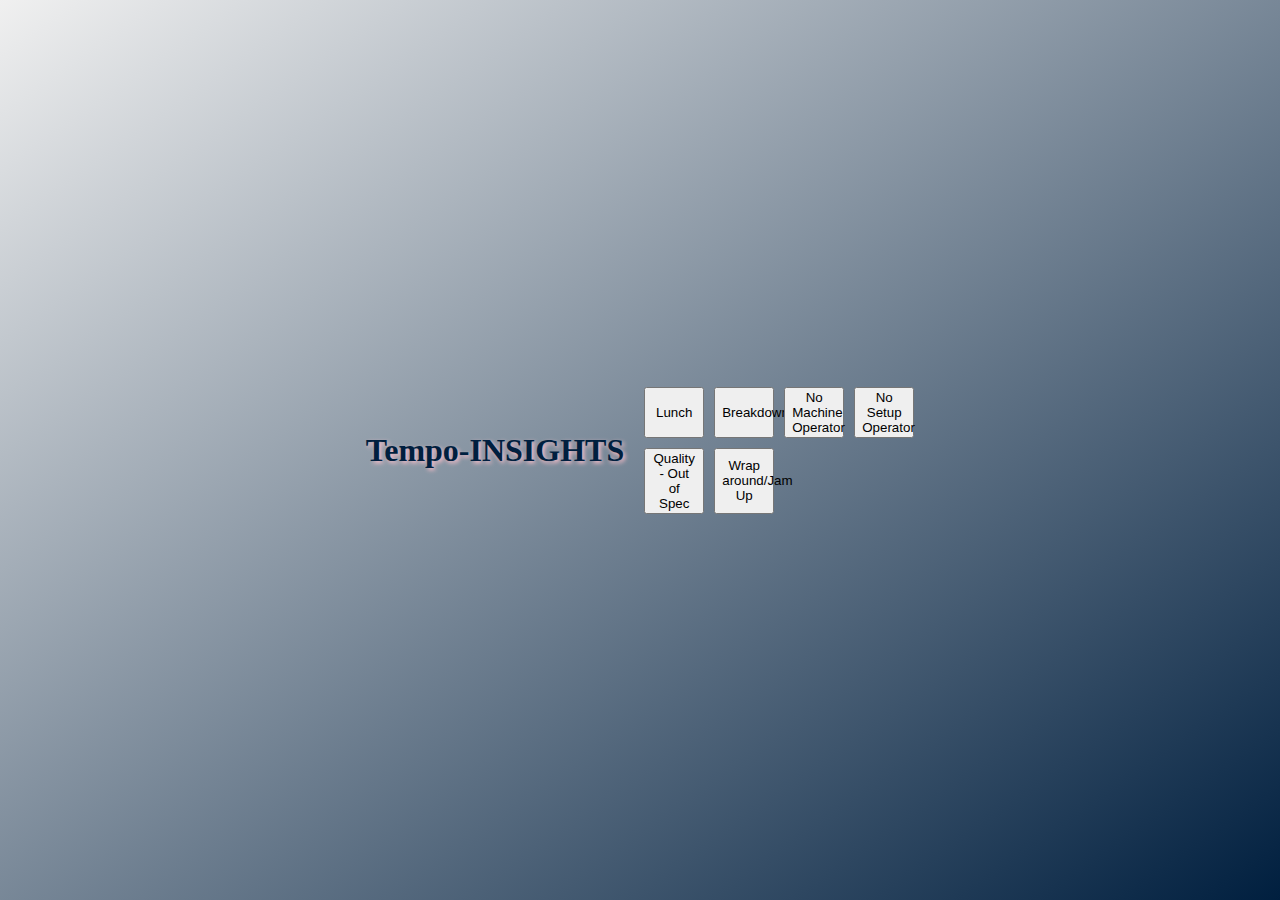
==== index.html @ 10a91802 "update 1.2" ====
<!DOCTYPE html>
<html lang="en">
<head>
    <meta charset="UTF-8">
    <meta name="viewport" content="width=device-width, initial-scale=1.0">
    <title>REST API Web App</title>
    <link rel="stylesheet" href="styles.css">
</head>
<body>
    <h1>Tempo-INSIGHTS</h1>
    <div class="container">
        <div class="grid">
        <button id="lunchButton">Lunch</button>
        <button id="breakdownButton">Breakdown</button>
        <button id="noMachineOperatorButton">No Machine Operator</button>
        <button id="noSetupOperatorButton">No Setup Operator</button>
        <button id="qualityOutOfSpecButton">Quality - Out of Spec</button>
        <button id="wrapJamButton">Wrap around/Jam Up</button>
    </div>
    </div>
    

    <script src="script.js" defer></script>
</body>
</html>
---- styles.css ----
body {
    margin: 0;
    padding: 0;
    display: flex;
    justify-content: center;
    align-items: center;
    height: 100vh;
    background: linear-gradient(to bottom right, #f0f0f0, #001f3f); /* Gradient from white to navy blue */
}

h1 {
    margin: 10px;
    color: #001f3f; /* Navy blue text color for the heading */
    text-shadow: 2px 2px 4px pink; /* Pink highlight using text-shadow */
}

.container {
    margin: 10px;
}

.grid {
    display: grid;
    grid-template-columns: repeat(4, 60px); /* Adjust the size as needed for 4 buttons in a row */
    grid-gap: 10px; /* Adjust the gap between buttons as needed */
}

.grid-item {
    display: flex;
    justify-content: center;
    align-items: center;
    width: 12px; /* Adjust the width as needed */
    height: 60px; /* Adjust the height as needed */
    background-color: #3498db;
    color: #fff;
    border: 2px solid #2980b9; /* Add a border to make it look like a button *
    border-radius: 8px; /* Increase the border-radius for rounded corners */
    font-size: 18px; /* Increase font size for better visibility */
    cursor: pointer;
}
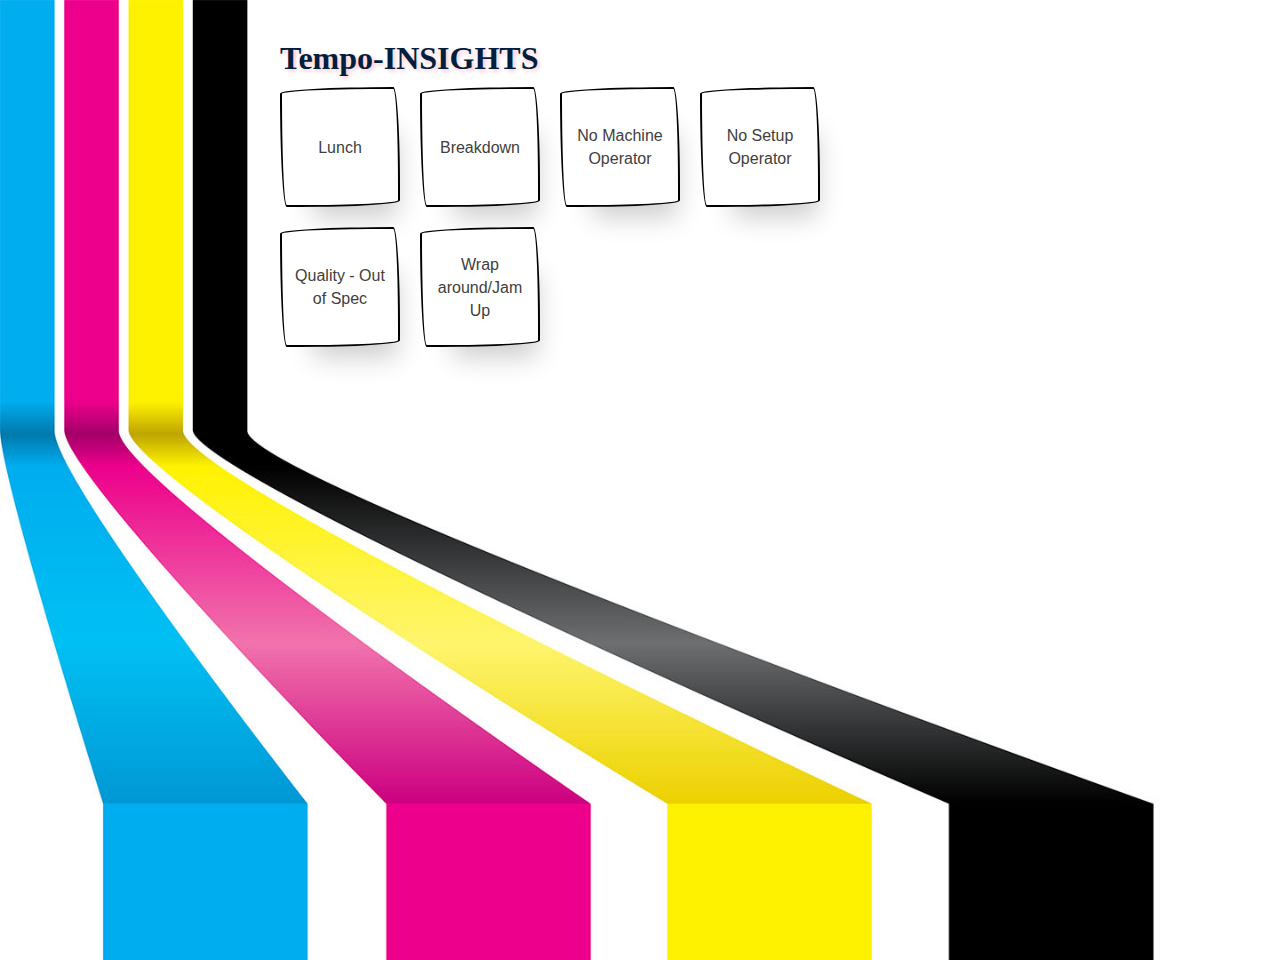
==== commit f14ab44d: "Update 1.3" ====
--- a/index.html
+++ b/index.html
@@ -3,19 +3,19 @@
 <head>
     <meta charset="UTF-8">
     <meta name="viewport" content="width=device-width, initial-scale=1.0">
-    <title>REST API Web App</title>
+    <title>REST API Web App</title> 
     <link rel="stylesheet" href="styles.css">
 </head>
 <body>
     <h1>Tempo-INSIGHTS</h1>
     <div class="container">
         <div class="grid">
-        <button id="lunchButton">Lunch</button>
-        <button id="breakdownButton">Breakdown</button>
-        <button id="noMachineOperatorButton">No Machine Operator</button>
-        <button id="noSetupOperatorButton">No Setup Operator</button>
-        <button id="qualityOutOfSpecButton">Quality - Out of Spec</button>
-        <button id="wrapJamButton">Wrap around/Jam Up</button>
+        <button class="button-55" id="lunchButton">Lunch</button>
+        <button class="button-55" id="breakdownButton">Breakdown</button>
+        <button class="button-55" id="noMachineOperatorButton">No Machine Operator</button>
+        <button class="button-55" id="noSetupOperatorButton">No Setup Operator</button>
+        <button class="button-55" id="qualityOutOfSpecButton">Quality - Out of Spec</button>
+        <button class="button-55" id="wrapJamButton">Wrap around/Jam Up</button>
     </div>
     </div>
     
--- a/styles.css
+++ b/styles.css
@@ -1,15 +1,16 @@
 body {
     margin: 0;
-    padding: 0;
+    padding: 30px 270px; 
     display: flex;
-    justify-content: center;
-    align-items: center;
+    flex-direction: column;
+    justify-content: flex-start; 
+    align-items: flex-start; 
     height: 100vh;
-    background: linear-gradient(to bottom right, #f0f0f0, #001f3f); /* Gradient from white to navy blue */
+    background: url(images/tempoBG.jpg); 
+    background-size: cover; 
 }
-
 h1 {
-    margin: 10px;
+    margin: 10px 10px 0 10px;
     color: #001f3f; /* Navy blue text color for the heading */
     text-shadow: 2px 2px 4px pink; /* Pink highlight using text-shadow */
 }
@@ -18,10 +19,52 @@
     margin: 10px;
 }
 
+.button-55 {
+    width: 120px;
+    height: 120px;
+  align-self: center;
+  background-color: #fff;
+  background-image: none;
+  background-position: 0 90%;
+  background-repeat: repeat no-repeat;
+  background-size: 4px 3px;
+  border-radius: 15px 225px 255px 15px 15px 255px 225px 15px;
+  border-style: solid;
+  border-width: 2px;
+  box-shadow: rgba(0, 0, 0, .2) 15px 28px 25px -18px;
+  box-sizing: border-box;
+  color: #41403e;
+  cursor: pointer;
+  display: inline-block;
+  font-family: Neucha, sans-serif;
+  font-size: 1rem;
+  line-height: 23px;
+  outline: none;
+  padding: .75rem;
+  text-decoration: none;
+  transition: all 235ms ease-in-out;
+  border-bottom-left-radius: 15px 255px;
+  border-bottom-right-radius: 225px 15px;
+  border-top-left-radius: 255px 15px;
+  border-top-right-radius: 15px 225px;
+  user-select: none;
+  -webkit-user-select: none;
+  touch-action: manipulation;
+}
+
+.button-55:hover {
+  box-shadow: rgba(0, 0, 0, .3) 2px 8px 8px -5px;
+  transform: translate3d(0, 2px, 0);
+}
+
+.button-55:focus {
+  box-shadow: rgba(0, 0, 0, .3) 2px 8px 4px -6px;
+}
+
 .grid {
     display: grid;
-    grid-template-columns: repeat(4, 60px); /* Adjust the size as needed for 4 buttons in a row */
-    grid-gap: 10px; /* Adjust the gap between buttons as needed */
+    grid-template-columns: repeat(4, 120px); /* Adjust the size as needed for 4 buttons in a row */
+    grid-gap: 20px; /* Adjust the gap between buttons as needed */
 }
 
 .grid-item {
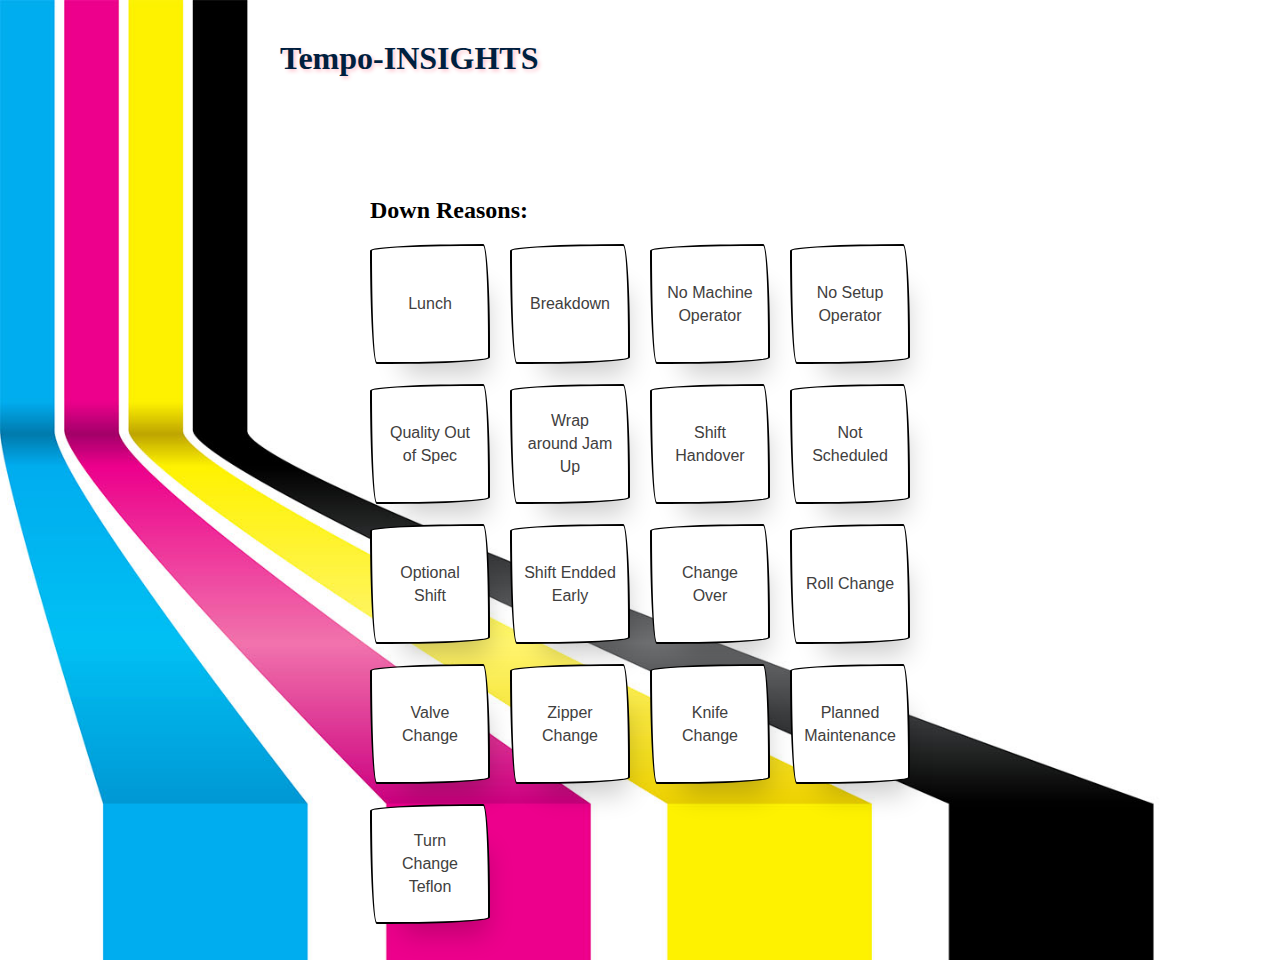
==== commit e38ab659: "update 1.4" ====
--- a/index.html
+++ b/index.html
@@ -9,13 +9,27 @@
 <body>
     <h1>Tempo-INSIGHTS</h1>
     <div class="container">
+        <h2>Down Reasons:</h2>
         <div class="grid">
-        <button class="button-55" id="lunchButton">Lunch</button>
-        <button class="button-55" id="breakdownButton">Breakdown</button>
-        <button class="button-55" id="noMachineOperatorButton">No Machine Operator</button>
-        <button class="button-55" id="noSetupOperatorButton">No Setup Operator</button>
-        <button class="button-55" id="qualityOutOfSpecButton">Quality - Out of Spec</button>
-        <button class="button-55" id="wrapJamButton">Wrap around/Jam Up</button>
+            <!-- <div class="grid-item "> -->
+        <button class="button-55" id="LunchButton">Lunch</button>
+        <button class="button-55" id="BreakdownButton">Breakdown</button>
+        <button class="button-55" id="No_Machine_OperatorButton">No Machine Operator</button>
+        <button class="button-55" id="No_Setup_OperatorButton">No Setup Operator</button>
+        <button class="button-55" id="Quality_Out_of_SpecButton">Quality Out of Spec</button>
+        <button class="button-55" id="Wrap_around_Jam_upButton">Wrap around Jam Up</button>
+        <button class="button-55" id="MeetingButton">Shift Handover</button>
+        <button class="button-55" id="Not_ScheduledButton">Not Scheduled</button>
+        <button class="button-55" id="Optional_Shift_ScheduledButton">Optional Shift</button>
+        <button class="button-55" id="Shift_Ended_EarlyButton">Shift Endded Early</button>
+        <button class="button-55" id="Change_OverButton">Change Over</button>
+        <button class="button-55" id="Roll_ChangeButton">Roll Change</button>
+        <button class="button-55" id="Valve_ChangeButton">Valve Change</button>
+        <button class="button-55" id="Zipper_ChangeButton">Zipper Change</button>
+        <button class="button-55" id="Knife_ChangeButton">Knife Change</button>
+        <button class="button-55" id="Planned_MaintenanceButton">Planned Maintenance</button>
+        <button class="button-55" id="Turn_Change_TeflonButton">Turn Change Teflon</button>
+    
     </div>
     </div>
     
@@ -23,3 +37,8 @@
     <script src="script.js" defer></script>
 </body>
 </html>
+
+
+<!-- Shift Handover
+Roll Chnage
+Cahnge Over -->--- a/styles.css
+++ b/styles.css
@@ -11,12 +11,11 @@
 }
 h1 {
     margin: 10px 10px 0 10px;
-    color: #001f3f; /* Navy blue text color for the heading */
-    text-shadow: 2px 2px 4px pink; /* Pink highlight using text-shadow */
+    color: #001f3f; 
+    text-shadow: 2px 2px 4px pink;
 }
-
-.container {
-    margin: 10px;
+.container { 
+    margin: 100px;  /*space between Tempo_INSIGHTS and Down Reasons: */
 }
 
 .button-55 {
@@ -63,20 +62,20 @@
 
 .grid {
     display: grid;
-    grid-template-columns: repeat(4, 120px); /* Adjust the size as needed for 4 buttons in a row */
-    grid-gap: 20px; /* Adjust the gap between buttons as needed */
+    grid-template-columns: repeat(4, 120px);
+    grid-gap: 20px;
 }
 
-.grid-item {
+/* .grid-item {
     display: flex;
     justify-content: center;
     align-items: center;
-    width: 12px; /* Adjust the width as needed */
-    height: 60px; /* Adjust the height as needed */
+    width: 12px;
+    height: 60px;
     background-color: #3498db;
     color: #fff;
-    border: 2px solid #2980b9; /* Add a border to make it look like a button *
-    border-radius: 8px; /* Increase the border-radius for rounded corners */
-    font-size: 18px; /* Increase font size for better visibility */
+    border: 350px solid #2980b9;
+    border-radius: 20px;
+    font-size: 18px;
     cursor: pointer;
-} +} */
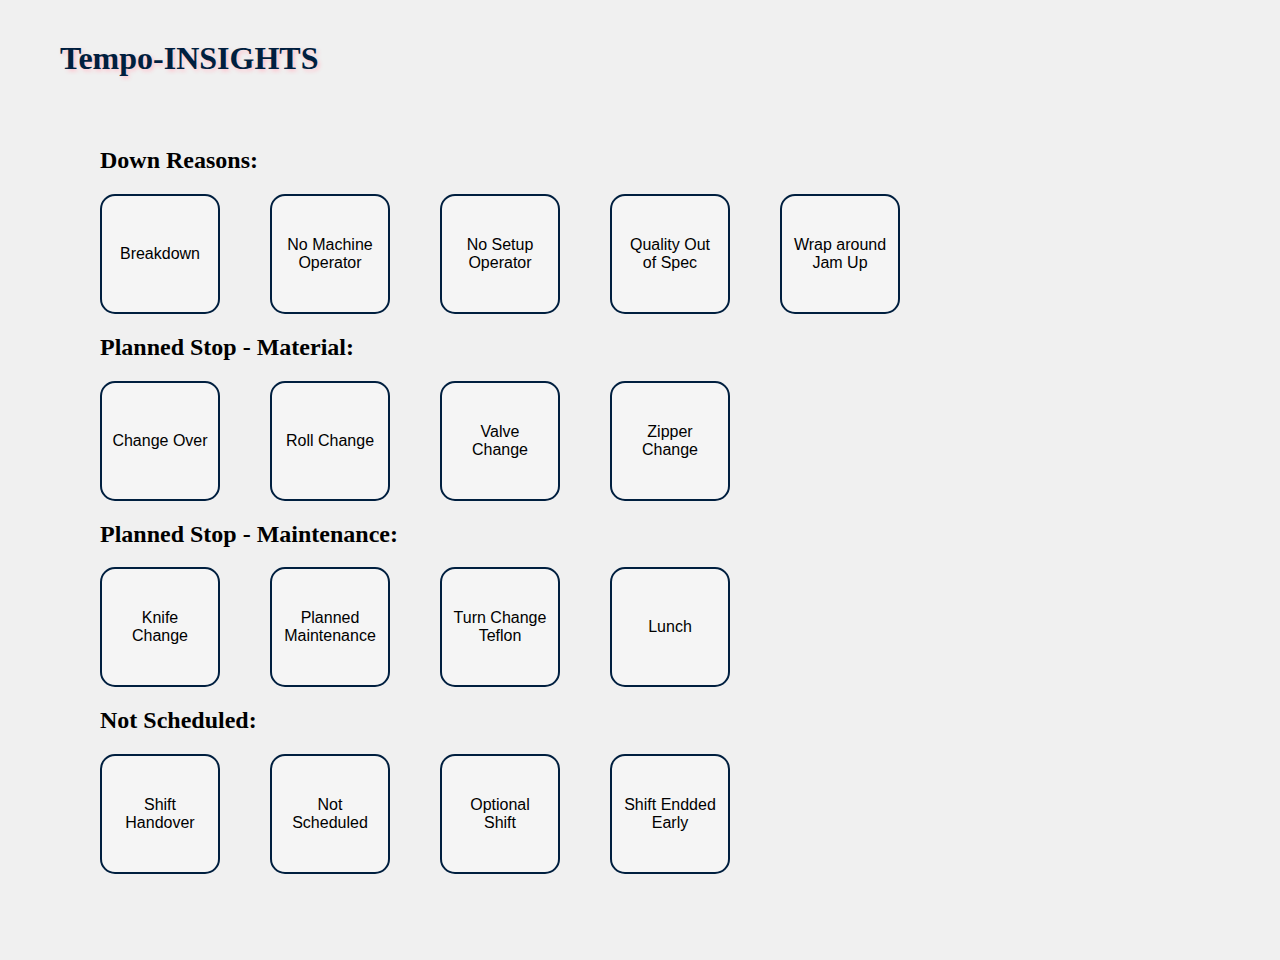
==== commit f7d62373: "update 1.5" ====
--- a/index.html
+++ b/index.html
@@ -1,41 +1,62 @@
 <!DOCTYPE html>
 <html lang="en">
+
 <head>
     <meta charset="UTF-8">
+    <link rel="icon" type="image/x-icon" href="./images/tempo-favicon.ico">
     <meta name="viewport" content="width=device-width, initial-scale=1.0">
-    <title>REST API Web App</title> 
-    <link rel="stylesheet" href="styles.css">
+    <title>Tempo - INSIGHTS</title>
+    <link rel="stylesheet" href="styles2.css">
+    
 </head>
+
 <body>
     <h1>Tempo-INSIGHTS</h1>
     <div class="container">
-        <h2>Down Reasons:</h2>
+        <div class="column">
+            <h2>Down Reasons:</h2>
+            <div class="grid">
+            <button class="button-55" id="BreakdownButton">Breakdown</button>
+            <button class="button-55" id="No_Machine_OperatorButton">No Machine Operator</button>
+            <button class="button-55" id="No_Setup_OperatorButton">No Setup Operator</button>
+            <button class="button-55" id="Quality_Out_of_SpecButton">Quality Out of Spec</button>
+            <button class="button-55" id="Wrap_around_Jam_upButton">Wrap around Jam Up</button>
+        </div>
+    </div>
+
+    <div class="column">
+        <h2>Planned Stop - Material:</h2>
         <div class="grid">
-            <!-- <div class="grid-item "> -->
-        <button class="button-55" id="LunchButton">Lunch</button>
-        <button class="button-55" id="BreakdownButton">Breakdown</button>
-        <button class="button-55" id="No_Machine_OperatorButton">No Machine Operator</button>
-        <button class="button-55" id="No_Setup_OperatorButton">No Setup Operator</button>
-        <button class="button-55" id="Quality_Out_of_SpecButton">Quality Out of Spec</button>
-        <button class="button-55" id="Wrap_around_Jam_upButton">Wrap around Jam Up</button>
-        <button class="button-55" id="MeetingButton">Shift Handover</button>
-        <button class="button-55" id="Not_ScheduledButton">Not Scheduled</button>
-        <button class="button-55" id="Optional_Shift_ScheduledButton">Optional Shift</button>
-        <button class="button-55" id="Shift_Ended_EarlyButton">Shift Endded Early</button>
-        <button class="button-55" id="Change_OverButton">Change Over</button>
-        <button class="button-55" id="Roll_ChangeButton">Roll Change</button>
-        <button class="button-55" id="Valve_ChangeButton">Valve Change</button>
-        <button class="button-55" id="Zipper_ChangeButton">Zipper Change</button>
-        <button class="button-55" id="Knife_ChangeButton">Knife Change</button>
-        <button class="button-55" id="Planned_MaintenanceButton">Planned Maintenance</button>
-        <button class="button-55" id="Turn_Change_TeflonButton">Turn Change Teflon</button>
-    
+            <button class="button-55" id="Change_OverButton">Change Over</button>
+            <button class="button-55" id="Roll_ChangeButton">Roll Change</button>
+            <button class="button-55" id="Valve_ChangeButton">Valve Change</button>
+            <button class="button-55" id="Zipper_ChangeButton">Zipper Change</button>
+        </div>
     </div>
+    <div class="column">
+        <h2>Planned Stop - Maintenance:</h2>
+        <div class="grid">
+            <button class="button-55" id="Knife_ChangeButton">Knife Change</button>
+            <button class="button-55" id="Planned_MaintenanceButton">Planned Maintenance</button>
+            <button class="button-55" id="Turn_Change_TeflonButton">Turn Change Teflon</button>
+            <button class="button-55" id="LunchButton">Lunch</button>
+
+        </div>
     </div>
-    
+    <div class="column">
+        <h2>Not Scheduled:</h2>
+        <div class="grid">
+            <button class="button-55" id="MeetingButton">Shift Handover</button>
+            <button class="button-55" id="Not_ScheduledButton">Not Scheduled</button>
+            <button class="button-55" id="Optional_Shift_ScheduledButton">Optional Shift</button>
+            <button class="button-55" id="Shift_Ended_EarlyButton">Shift Endded Early</button>
+        </div>
+    </div>
+
 
     <script src="script.js" defer></script>
 </body>
+
 </html>
 
 
--- a/styles2.css
+++ b/styles2.css
@@ -0,0 +1,59 @@
+body {
+    margin: 0;
+    padding: 30px 50px; 
+    display: flex;
+    flex-direction: column;
+    justify-content: flex-start; 
+    align-items: flex-start; 
+    height: 100vh;
+    /* Remove background image */
+    background-color: #f0f0f0;
+}
+
+h1 {
+    margin: 10px 10px 0 10px;
+    color: #001f3f; 
+    text-shadow: 2px 2px 4px pink;
+}
+
+.container { 
+    margin: 50px;
+}
+
+.button-55 {
+    width: 120px;
+    height: 120px;
+    align-self: center;
+    /* Add border styles */
+    border: 2px solid #001f3f;
+    border-radius: 15px;
+    /* Remove background color */
+    background-color: whitesmoke;
+    /* Remove box shadow */
+    box-shadow: none;
+    /* Adjust padding for better button appearance */
+    padding: 10px;
+    /* Remove text decoration */
+    text-decoration: none;
+    /* Add cursor style */
+    cursor: pointer;
+    /* Adjust font size */
+    font-size: 16px;
+    /* Remove user-select styles */
+    user-select: auto;
+    -webkit-user-select: auto;
+    touch-action: auto;
+}
+
+/* Remove hover and focus styles for simplicity */
+.button-55:hover,
+.button-55:focus {
+    box-shadow:#001f3f;
+    transform: none;
+}
+
+.grid {
+    display: grid;
+    grid-template-columns: repeat(6, 150px);
+    grid-gap: 20px;
+}
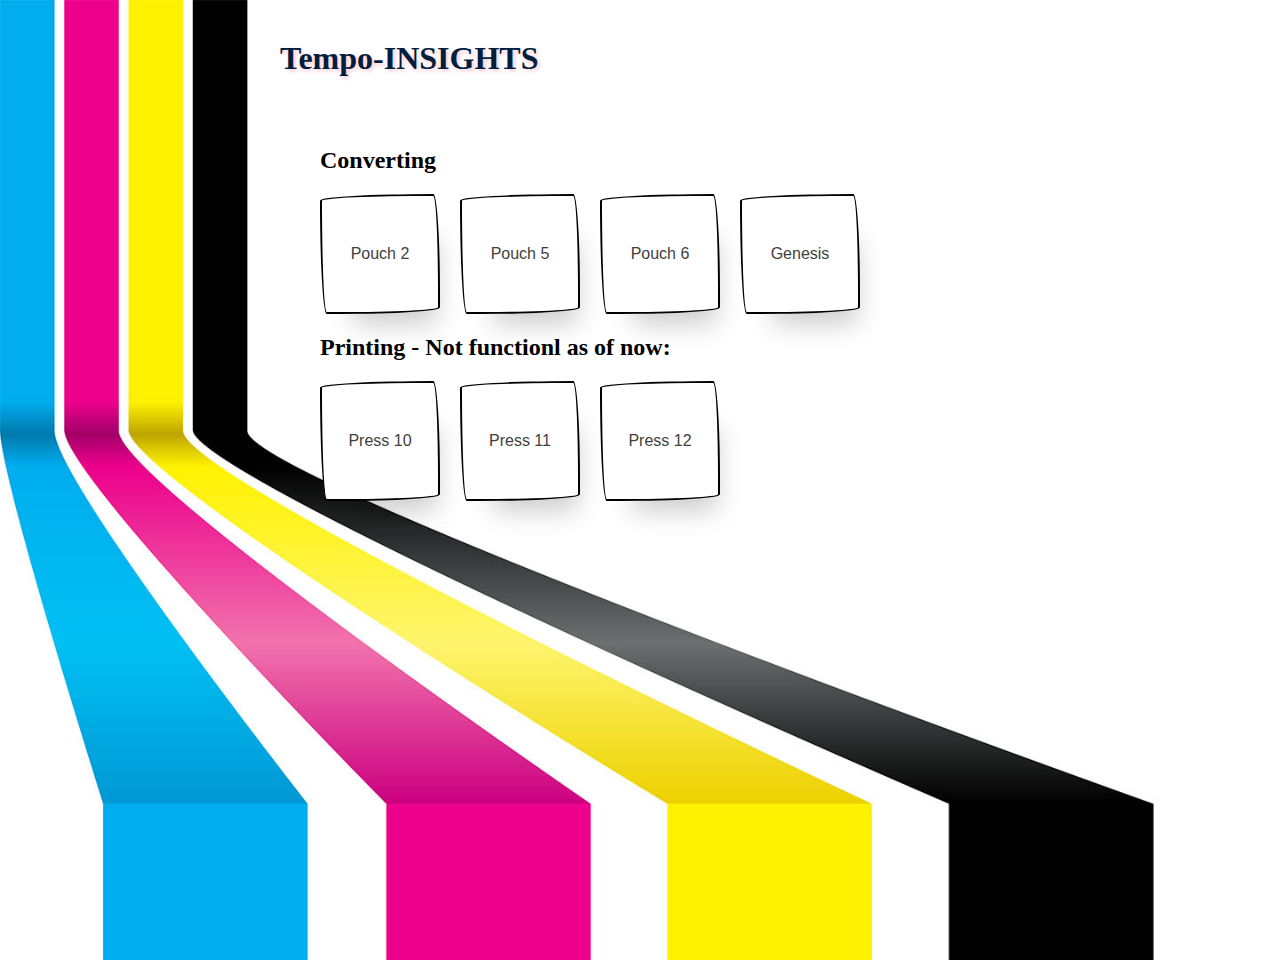
==== commit de2b0a9d: "Commit" ====
--- a/index.html
+++ b/index.html
@@ -1,3 +1,4 @@
+<!-- home.html -->
 <!DOCTYPE html>
 <html lang="en">
 
@@ -6,7 +7,7 @@
     <link rel="icon" type="image/x-icon" href="./images/tempo-favicon.ico">
     <meta name="viewport" content="width=device-width, initial-scale=1.0">
     <title>Tempo - INSIGHTS</title>
-    <link rel="stylesheet" href="styles2.css">
+    <link rel="stylesheet" href="styles.css">
     
 </head>
 
@@ -14,52 +15,29 @@
     <h1>Tempo-INSIGHTS</h1>
     <div class="container">
         <div class="column">
-            <h2>Down Reasons:</h2>
+            <h2>Converting</h2>
             <div class="grid">
-            <button class="button-55" id="BreakdownButton">Breakdown</button>
-            <button class="button-55" id="No_Machine_OperatorButton">No Machine Operator</button>
-            <button class="button-55" id="No_Setup_OperatorButton">No Setup Operator</button>
-            <button class="button-55" id="Quality_Out_of_SpecButton">Quality Out of Spec</button>
-            <button class="button-55" id="Wrap_around_Jam_upButton">Wrap around Jam Up</button>
+            <button class="button-55" id="Pouch2Button">Pouch 2</button>
+            <button class="button-55" id="Pouch5Button">Pouch 5</button>
+            <button class="button-55" id="Pouch6Button">Pouch 6</button>
+            <button class="button-55" id="GenesisButton">Genesis</button>
         </div>
     </div>
 
     <div class="column">
-        <h2>Planned Stop - Material:</h2>
+        <h2>Printing - Not functionl as of now:</h2>
         <div class="grid">
-            <button class="button-55" id="Change_OverButton">Change Over</button>
-            <button class="button-55" id="Roll_ChangeButton">Roll Change</button>
-            <button class="button-55" id="Valve_ChangeButton">Valve Change</button>
-            <button class="button-55" id="Zipper_ChangeButton">Zipper Change</button>
+            <button class="button-55" id="Change_OverButton">Press 10</button>
+            <button class="button-55" id="Roll_ChangeButton">Press 11</button>
+            <button class="button-55" id="Valve_ChangeButton">Press 12</button>
         </div>
     </div>
-    <div class="column">
-        <h2>Planned Stop - Maintenance:</h2>
-        <div class="grid">
-            <button class="button-55" id="Knife_ChangeButton">Knife Change</button>
-            <button class="button-55" id="Planned_MaintenanceButton">Planned Maintenance</button>
-            <button class="button-55" id="Turn_Change_TeflonButton">Turn Change Teflon</button>
-            <button class="button-55" id="LunchButton">Lunch</button>
-
-        </div>
-    </div>
-    <div class="column">
-        <h2>Not Scheduled:</h2>
-        <div class="grid">
-            <button class="button-55" id="MeetingButton">Shift Handover</button>
-            <button class="button-55" id="Not_ScheduledButton">Not Scheduled</button>
-            <button class="button-55" id="Optional_Shift_ScheduledButton">Optional Shift</button>
-            <button class="button-55" id="Shift_Ended_EarlyButton">Shift Endded Early</button>
-        </div>
-    </div>
+    
 
 
-    <script src="script.js" defer></script>
+    <script src="home.js" defer></script>
 </body>
 
 </html>
 
 
-<!-- Shift Handover
-Roll Chnage
-Cahnge Over -->--- a/styles.css
+++ b/styles.css
@@ -0,0 +1,81 @@
+body {
+    margin: 0;
+    padding: 30px 270px; 
+    display: flex;
+    flex-direction: column;
+    justify-content: flex-start; 
+    align-items: flex-start; 
+    height: 100vh;
+    background: url(images/tempoBG.jpg); 
+    background-size: cover; 
+}
+h1 {
+    margin: 10px 10px 0 10px;
+    color: #001f3f; 
+    text-shadow: 2px 2px 4px pink;
+}
+.container { 
+    margin: 50px;  /*space between Tempo_INSIGHTS and Down Reasons: */
+}
+
+.button-55 {
+    width: 120px;
+    height: 120px;
+  align-self: center;
+  background-color: #fff;
+  background-image: none;
+  background-position: 0 90%;
+  background-repeat: repeat no-repeat;
+  background-size: 4px 3px;
+  border-radius: 15px 225px 255px 15px 15px 255px 225px 15px;
+  border-style: solid;
+  border-width: 2px;
+  box-shadow: rgba(0, 0, 0, .2) 15px 28px 25px -18px;
+  box-sizing: border-box;
+  color: #41403e;
+  cursor: pointer;
+  display: inline-block;
+  font-family: Neucha, sans-serif;
+  font-size: 1rem;
+  line-height: 23px;
+  outline: none;
+  padding: .75rem;
+  text-decoration: none;
+  transition: all 235ms ease-in-out;
+  border-bottom-left-radius: 15px 255px;
+  border-bottom-right-radius: 225px 15px;
+  border-top-left-radius: 255px 15px;
+  border-top-right-radius: 15px 225px;
+  user-select: none;
+  -webkit-user-select: none;
+  touch-action: manipulation;
+}
+
+.button-55:hover {
+  box-shadow: rgba(0, 0, 0, .3) 2px 8px 8px -5px;
+  transform: translate3d(0, 2px, 0);
+}
+
+.button-55:focus {
+  box-shadow: rgba(0, 0, 0, .3) 2px 8px 4px -6px;
+}
+
+.grid {
+    display: grid;
+    grid-template-columns: repeat(6, 120px);
+    grid-gap: 20px;
+}
+
+/* .grid-item {
+    display: flex;
+    justify-content: center;
+    align-items: center;
+    width: 12px;
+    height: 60px;
+    background-color: #3498db;
+    color: #fff;
+    border: 350px solid #2980b9;
+    border-radius: 20px;
+    font-size: 18px;
+    cursor: pointer;
+} */
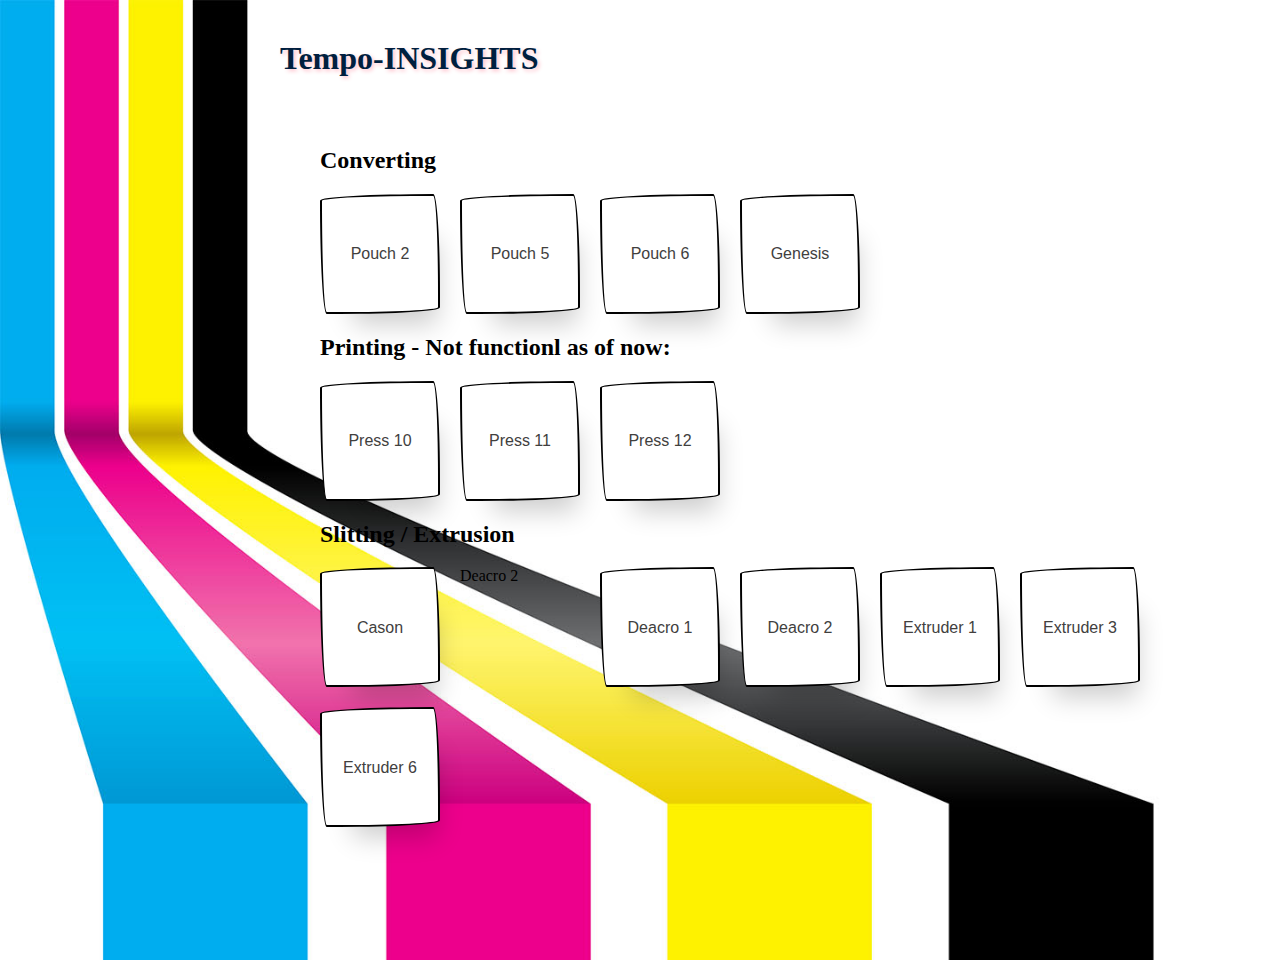
==== commit b2e6da52: "adding extrusion and slitting" ====
--- a/index.html
+++ b/index.html
@@ -3,7 +3,7 @@
 <html lang="en">
 
 <head>
-    <meta charset="UTF-8">
+    <meta charset="UTF-8" name="viewport" content="width=device-width, initial-scale=1.2">
     <link rel="icon" type="image/x-icon" href="./images/tempo-favicon.ico">
     <meta name="viewport" content="width=device-width, initial-scale=1.0">
     <title>Tempo - INSIGHTS</title>
@@ -32,6 +32,18 @@
             <button class="button-55" id="Valve_ChangeButton">Press 12</button>
         </div>
     </div>
+
+    <div class="column">
+        <h2>Slitting / Extrusion</h2>
+        <div class="grid">
+            <button class="button-55" id="Change_OverButton">Cason</button>Deacro 2
+            <button class="button-55" id="Roll_ChangeButton">Deacro 1</button>
+            <button class="button-55" id="Valve_ChangeButton">Deacro 2</button>
+            <button class="button-55" id="Valve_ChangeButton">Extruder 1</button>
+            <button class="button-55" id="Valve_ChangeButton">Extruder 3</button>
+            <button class="button-55" id="Valve_ChangeButton">Extruder 6</button>
+        </div>
+    </div>
     
 
 
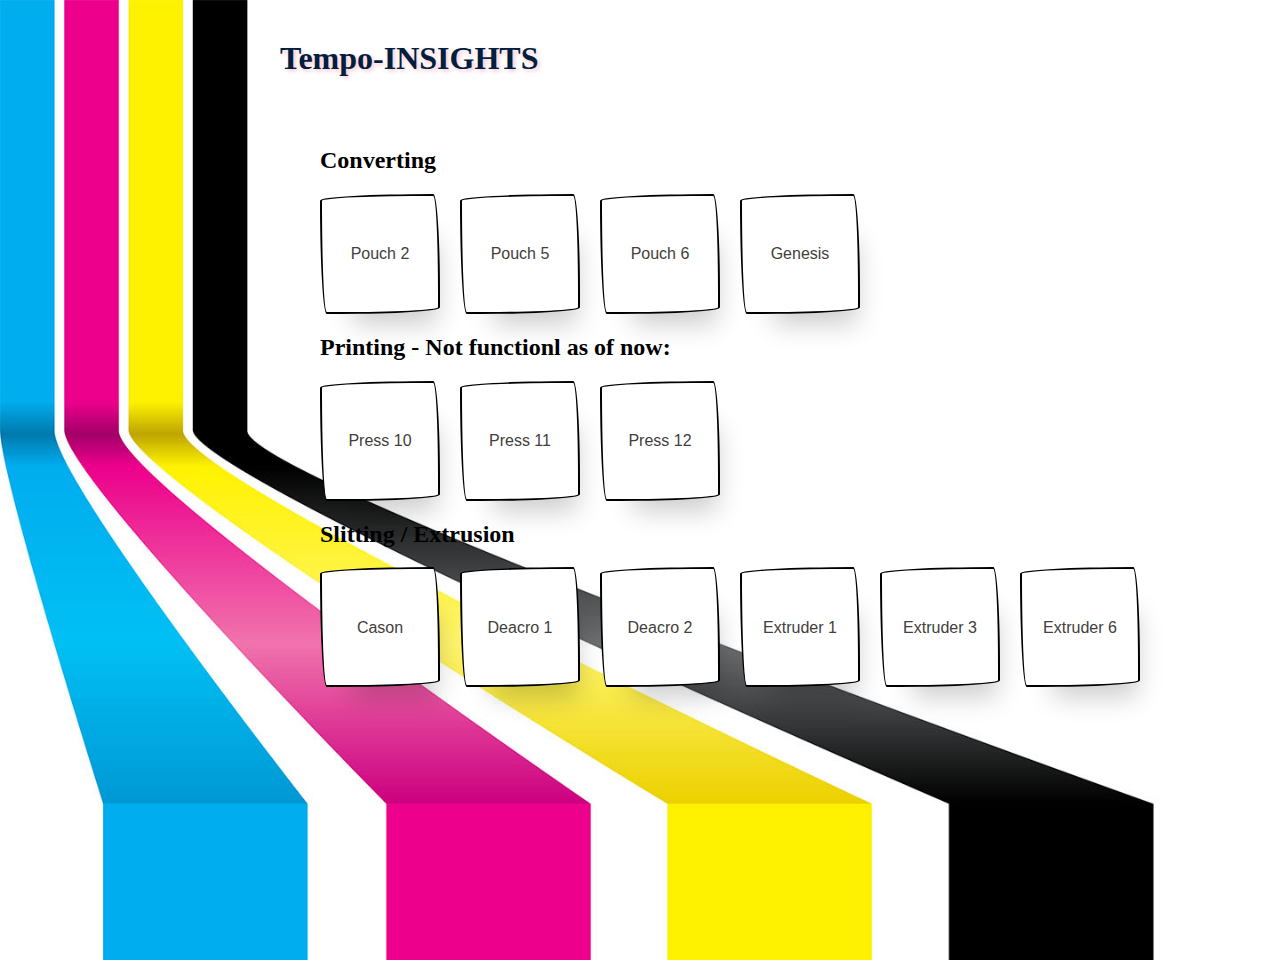
==== commit 3a689a10: "correction" ====
--- a/index.html
+++ b/index.html
@@ -36,7 +36,7 @@
     <div class="column">
         <h2>Slitting / Extrusion</h2>
         <div class="grid">
-            <button class="button-55" id="Change_OverButton">Cason</button>Deacro 2
+            <button class="button-55" id="Change_OverButton">Cason</button>
             <button class="button-55" id="Roll_ChangeButton">Deacro 1</button>
             <button class="button-55" id="Valve_ChangeButton">Deacro 2</button>
             <button class="button-55" id="Valve_ChangeButton">Extruder 1</button>
